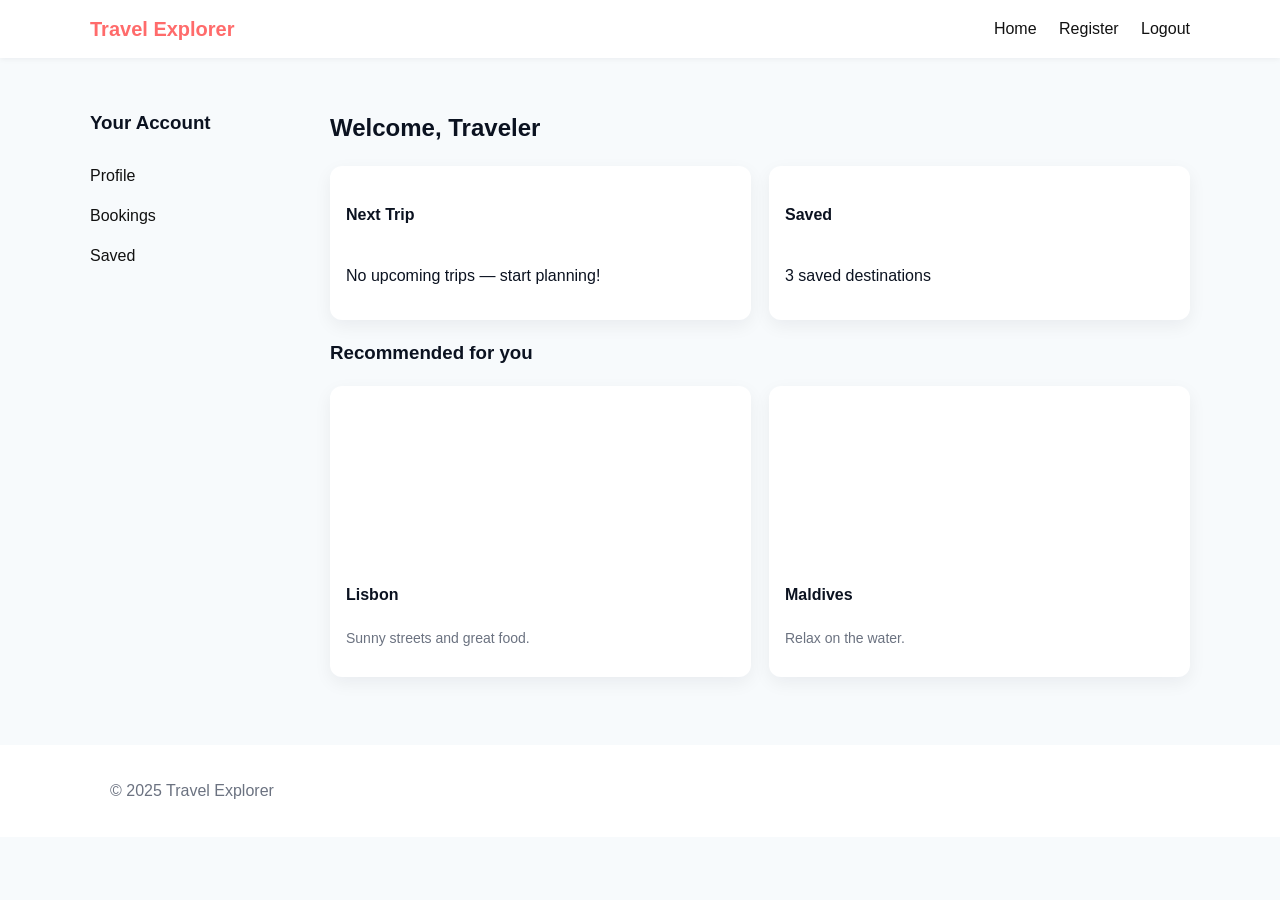
==== dashboard.html @ 545c72ba "Added" ====
<!DOCTYPE html>
<html lang="en">
  <head>
    <meta charset="utf-8" />
    <meta name="viewport" content="width=device-width,initial-scale=1" />
    <title>Dashboard — Travel Explorer</title>
    <link rel="stylesheet" href="style.css" />
  </head>
  <body>
    <header class="site-header">
      <div class="container header-inner">
        <a class="brand" href="index.html">Travel Explorer</a>
        <nav class="main-nav">
          <a href="index.html">Home</a>
          <a href="register.html">Register</a>
          <a href="login.html">Logout</a>
        </nav>
      </div>
    </header>

    <main class="container dashboard">
      <aside class="sidebar">
        <h3>Your Account</h3>
        <nav class="side-nav">
          <a href="#">Profile</a>
          <a href="#">Bookings</a>
          <a href="#">Saved</a>
        </nav>
      </aside>

      <section class="dashboard-main">
        <h2>Welcome, Traveler</h2>
        <div class="grid">
          <div class="card small">
            <h4>Next Trip</h4>
            <p>No upcoming trips — start planning!</p>
          </div>
          <div class="card small">
            <h4>Saved</h4>
            <p>3 saved destinations</p>
          </div>
        </div>

        <h3>Recommended for you</h3>
        <div class="grid">
          <div class="card">
            <div class="card-image" style="background-image:url('https://images.unsplash.com/photo-1483683804023-6ccdb62f86ef?auto=format&fit=crop&w=1200&q=80')"></div>
            <div class="card-body"><h4>Lisbon</h4><p>Sunny streets and great food.</p></div>
          </div>
          <div class="card">
            <div class="card-image" style="background-image:url('https://images.unsplash.com/photo-1505765050526-6c8a5b9f6b5a?auto=format&fit=crop&w=1200&q=80')"></div>
            <div class="card-body"><h4>Maldives</h4><p>Relax on the water.</p></div>
          </div>
        </div>
      </section>
    </main>

    <footer class="site-footer">
      <div class="container footer-inner">
        <p>&copy; 2025 Travel Explorer</p>
      </div>
    </footer>
  </body>
</html>
---- style.css ----
:root{
    --accent:#ff6b6b;
    --muted:#6b7280;
    --bg:#f7fafc;
    --container:1100px;
}

*{box-sizing:border-box}
body{font-family:Inter,Segoe UI,Arial,Helvetica,sans-serif;margin:0;color:#0b1220;background:var(--bg);line-height:1.5}
.container{max-width:var(--container);margin:0 auto;padding:0 20px}

.site-header{background:#fff;box-shadow:0 1px 6px rgba(11,18,32,0.06);position:sticky;top:0;z-index:30}
.header-inner{display:flex;align-items:center;justify-content:space-between;padding:14px 0}
.brand{font-weight:700;color:var(--accent);text-decoration:none;font-size:20px}
.main-nav a{margin-left:18px;color:#111;text-decoration:none}
.main-nav a:hover{opacity:0.85}

.hero{padding:48px 0}
.hero-inner{display:flex;gap:36px;align-items:center}
.hero-content{flex:1}
.hero-media{flex:1;height:320px;background-size:cover;background-position:center;border-radius:12px}
.hero h1{font-size:34px;margin:0 0 12px}
.hero p{color:var(--muted);margin:0 0 18px}
.search-form{display:flex;gap:8px}
.search-form input{flex:1;padding:12px 14px;border-radius:10px;border:1px solid #e5e7eb}
.search-form button{background:var(--accent);color:#fff;border:none;padding:12px 18px;border-radius:10px}

.cards{padding:40px 0}
.cards h2{margin:0 0 18px}
.grid{display:grid;grid-template-columns:repeat(auto-fit,minmax(240px,1fr));gap:18px}
.card{background:#fff;border-radius:12px;overflow:hidden;box-shadow:0 6px 18px rgba(11,18,32,0.06);display:flex;flex-direction:column}
.card-image{height:160px;background-size:cover;background-position:center}
.card-body{padding:16px}
.card-body h3{margin:0 0 8px}
.card-body p{margin:0 0 12px;color:var(--muted);font-size:14px}
.btn{display:inline-block;background:#111;color:#fff;padding:8px 12px;border-radius:8px;text-decoration:none}

.features{padding:32px 0}
.feature-grid{display:grid;grid-template-columns:repeat(auto-fit,minmax(200px,1fr));gap:18px}
.feature{background:#fff;padding:18px;border-radius:12px;box-shadow:0 6px 18px rgba(11,18,32,0.04)}
.feature h3{margin:0 0 8px}
.feature p{margin:0;color:var(--muted)}

.site-footer{padding:18px 0;background:#fff;margin-top:36px}
.footer-inner{display:flex;align-items:center;justify-content:space-between;color:var(--muted)}
.footer-nav a{margin-left:14px;color:var(--muted);text-decoration:none}

.auth{display:flex;justify-content:center;padding:48px 0}
.auth-card{width:100%;max-width:420px;background:#fff;padding:24px;border-radius:12px;box-shadow:0 10px 30px rgba(11,18,32,0.06)}
.auth-card h2{margin-top:0}
.auth-card label{display:block;margin:12px 0}
.auth-card input{width:100%;padding:10px;border-radius:8px;border:1px solid #e5e7eb}
.btn-block{width:100%;padding:12px}
.muted{color:var(--muted);font-size:14px}

.dashboard{display:flex;gap:20px;padding:32px 0}
.sidebar{width:220px}
.side-nav a{display:block;padding:8px 0;color:#111;text-decoration:none}
.dashboard-main{flex:1}
.small{padding:16px}

@media (max-width:900px){
    .hero-inner{flex-direction:column}
    .header-inner{flex-direction:column;align-items:flex-start;gap:8px}
    .dashboard{flex-direction:column}
    .sidebar{width:100%}
}

@media (prefers-reduced-motion:reduce){
    *{transition:none!important}
}
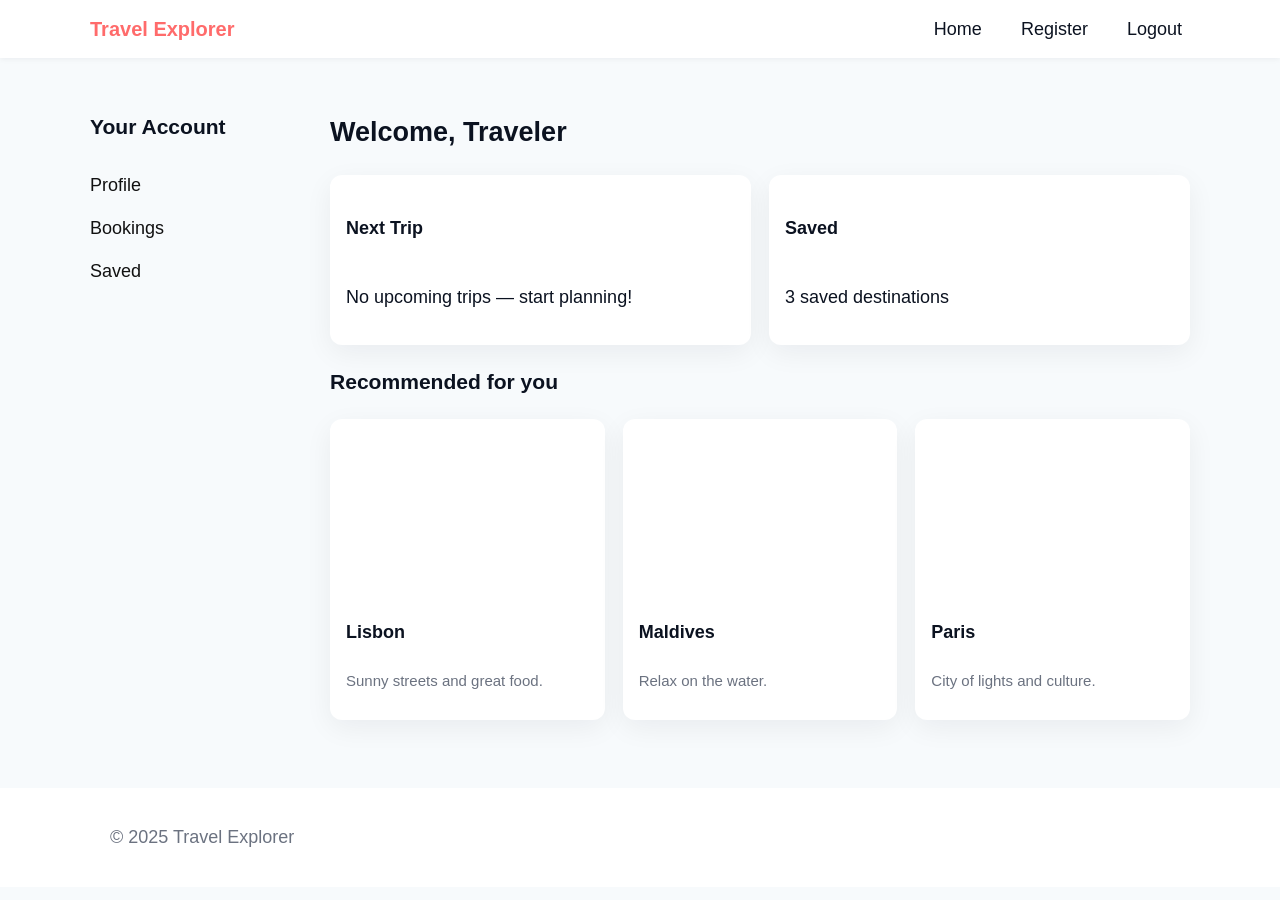
==== commit dc4c9d17: "WIP: save local changes" ====
--- a/dashboard.html
+++ b/dashboard.html
@@ -51,6 +51,10 @@
             <div class="card-image" style="background-image:url('https://images.unsplash.com/photo-1505765050526-6c8a5b9f6b5a?auto=format&fit=crop&w=1200&q=80')"></div>
             <div class="card-body"><h4>Maldives</h4><p>Relax on the water.</p></div>
           </div>
+          <div class="card">
+            <div class="card-image" style="background-image:url('https://images.unsplash.com/photo-1502602898657-3e91760cbb34?auto=format&fit=crop&w=1200&q=80')"></div>
+            <div class="card-body"><h4>Paris</h4><p>City of lights and culture.</p></div>
+          </div>
         </div>
       </section>
     </main>
--- a/style.css
+++ b/style.css
@@ -1,25 +1,70 @@
 :root{
-    --accent:#ff6b6b;
+    --accent:#ff6b6b; /* primary accent */
+    --accent-2:#5b8def; /* secondary accent */
+    --accent-3:#34c59f; /* success/green */
     --muted:#6b7280;
     --bg:#f7fafc;
+    --card:#ffffff;
+    --text:#0b1220;
+    --nav-bg:#ffffffcc;
     --container:1100px;
 }
 
 *{box-sizing:border-box}
-body{font-family:Inter,Segoe UI,Arial,Helvetica,sans-serif;margin:0;color:#0b1220;background:var(--bg);line-height:1.5}
+/* Slightly larger base font for improved readability */
+body{font-family:Inter,Segoe UI,Arial,Helvetica,sans-serif;margin:0;color:#0b1220;background:var(--bg);line-height:1.5;font-size:18px}
 .container{max-width:var(--container);margin:0 auto;padding:0 20px}
 
 .site-header{background:#fff;box-shadow:0 1px 6px rgba(11,18,32,0.06);position:sticky;top:0;z-index:30}
 .header-inner{display:flex;align-items:center;justify-content:space-between;padding:14px 0}
-.brand{font-weight:700;color:var(--accent);text-decoration:none;font-size:20px}
-.main-nav a{margin-left:18px;color:#111;text-decoration:none}
-.main-nav a:hover{opacity:0.85}
+.brand{display:flex;align-items:center;gap:10px;font-weight:700;color:var(--accent);text-decoration:none;font-size:20px}
+.logo{height:44px;width:auto;display:block}
+.brand-text{font-weight:700;color:var(--accent);font-size:20px}
+
+/* Hero-specific header variant (transparent over the hero) */
+.hero-header{background:transparent;position:absolute;left:0;right:0;top:0;box-shadow:none}
+.hero-header .brand-text,.hero-header .main-nav a{color:#fff}
+
+/* Make hero full screen */
+.hero{padding:0;position:relative;overflow:hidden}
+.hero-inner{display:flex;gap:36px;align-items:center;min-height:100vh;padding:48px 0}
+.hero-media{flex:1;height:100vh;background-size:cover;background-position:center;border-radius:0}
+.hero-content{flex:1;max-width:620px;padding:48px;color:#fff;z-index:2}
+.hero::after{content:'';position:absolute;left:0;right:0;top:0;height:100vh;background:linear-gradient(180deg, rgba(6,9,20,0.45), rgba(6,9,20,0.12));pointer-events:none}
+
+/* Most visited overlay - uses CSS transform for appearance */
+.most-visited{position:absolute;left:50%;transform:translateX(-50%) translateY(24px);bottom:36px;display:flex;gap:14px;z-index:3;padding:6px}
+.mv-card{width:170px;height:110px;border-radius:12px;background-size:cover;background-position:center;box-shadow:0 10px 30px rgba(6,9,20,0.25);overflow:hidden;transform:translateY(26px) scale(.95);opacity:0;display:flex;align-items:flex-end}
+.mv-body{background:linear-gradient(180deg,transparent,rgba(0,0,0,0.44));color:#fff;padding:10px;width:100%}
+.mv-body strong{display:block}
+
+/* animation using transform */
+@keyframes mvSlideUp{
+    from{transform:translateY(26px) scale(.95);opacity:0}
+    to{transform:translateY(0) scale(1);opacity:1}
+}
+.mv-card{animation:mvSlideUp .5s cubic-bezier(.2,.9,.2,1) forwards}
+.mv-card:nth-child(1){animation-delay:.12s}
+.mv-card:nth-child(2){animation-delay:.24s}
+.mv-card:nth-child(3){animation-delay:.36s}
+.mv-card:nth-child(4){animation-delay:.48s}
+
+/* slightly smaller on mobile */
+@media (max-width:700px){
+    .most-visited{flex-wrap:wrap;left:50%;transform:translateX(-50%) translateY(10px);bottom:18px}
+    .mv-card{width:140px;height:92px}
+    .hero-inner{padding:28px 0}
+    .hero-content{padding:26px}
+}
+.main-nav a{margin-left:18px;color:var(--text);text-decoration:none;padding:6px 8px;border-radius:8px}
+.main-nav a:hover{background:var(--nav-bg)}
+.main-nav a.cta{background:linear-gradient(90deg,var(--accent),var(--accent-2));color:#fff;padding:8px 12px}
 
 .hero{padding:48px 0}
 .hero-inner{display:flex;gap:36px;align-items:center}
 .hero-content{flex:1}
 .hero-media{flex:1;height:320px;background-size:cover;background-position:center;border-radius:12px}
-.hero h1{font-size:34px;margin:0 0 12px}
+.hero h1{font-size:44px;margin:0 0 12px}
 .hero p{color:var(--muted);margin:0 0 18px}
 .search-form{display:flex;gap:8px}
 .search-form input{flex:1;padding:12px 14px;border-radius:10px;border:1px solid #e5e7eb}
@@ -28,12 +73,25 @@
 .cards{padding:40px 0}
 .cards h2{margin:0 0 18px}
 .grid{display:grid;grid-template-columns:repeat(auto-fit,minmax(240px,1fr));gap:18px}
-.card{background:#fff;border-radius:12px;overflow:hidden;box-shadow:0 6px 18px rgba(11,18,32,0.06);display:flex;flex-direction:column}
+.card{background:var(--card);border-radius:12px;overflow:hidden;box-shadow:0 8px 28px rgba(11,18,32,0.06);display:flex;flex-direction:column;transition:transform .22s ease,box-shadow .22s ease}
+.card:hover{transform:translateY(-6px);box-shadow:0 18px 40px rgba(11,18,32,0.12)}
 .card-image{height:160px;background-size:cover;background-position:center}
 .card-body{padding:16px}
-.card-body h3{margin:0 0 8px}
-.card-body p{margin:0 0 12px;color:var(--muted);font-size:14px}
-.btn{display:inline-block;background:#111;color:#fff;padding:8px 12px;border-radius:8px;text-decoration:none}
+.card-body h3{margin:0 0 8px;font-size:20px}
+.card-body p{margin:0 0 12px;color:var(--muted);font-size:15px}
+.btn{display:inline-block;background:#111;color:#fff;padding:10px 14px;border-radius:8px;text-decoration:none;font-size:15px}
+
+.badge{display:inline-block;background:linear-gradient(90deg,var(--accent-2),var(--accent));color:#fff;padding:6px 10px;border-radius:999px;font-size:12px;margin-bottom:8px}
+
+.btn.alt{background:transparent;color:var(--accent-2);border:1px solid rgba(91,141,239,0.14)}
+
+.feature h3{color:var(--accent-2);font-size:20px}
+
+.hero h1{color:var(--text)}
+
+/* small visual polish for footer links */
+.footer-nav a{transition:color .15s ease}
+.footer-nav a:hover{color:var(--accent-2)}
 
 .features{padding:32px 0}
 .feature-grid{display:grid;grid-template-columns:repeat(auto-fit,minmax(200px,1fr));gap:18px}
@@ -47,11 +105,11 @@
 
 .auth{display:flex;justify-content:center;padding:48px 0}
 .auth-card{width:100%;max-width:420px;background:#fff;padding:24px;border-radius:12px;box-shadow:0 10px 30px rgba(11,18,32,0.06)}
-.auth-card h2{margin-top:0}
+.auth-card h2{margin-top:0;font-size:22px}
 .auth-card label{display:block;margin:12px 0}
 .auth-card input{width:100%;padding:10px;border-radius:8px;border:1px solid #e5e7eb}
-.btn-block{width:100%;padding:12px}
-.muted{color:var(--muted);font-size:14px}
+.btn-block{width:100%;padding:14px;font-size:15px}
+.muted{color:var(--muted);font-size:15px}
 
 .dashboard{display:flex;gap:20px;padding:32px 0}
 .sidebar{width:220px}
